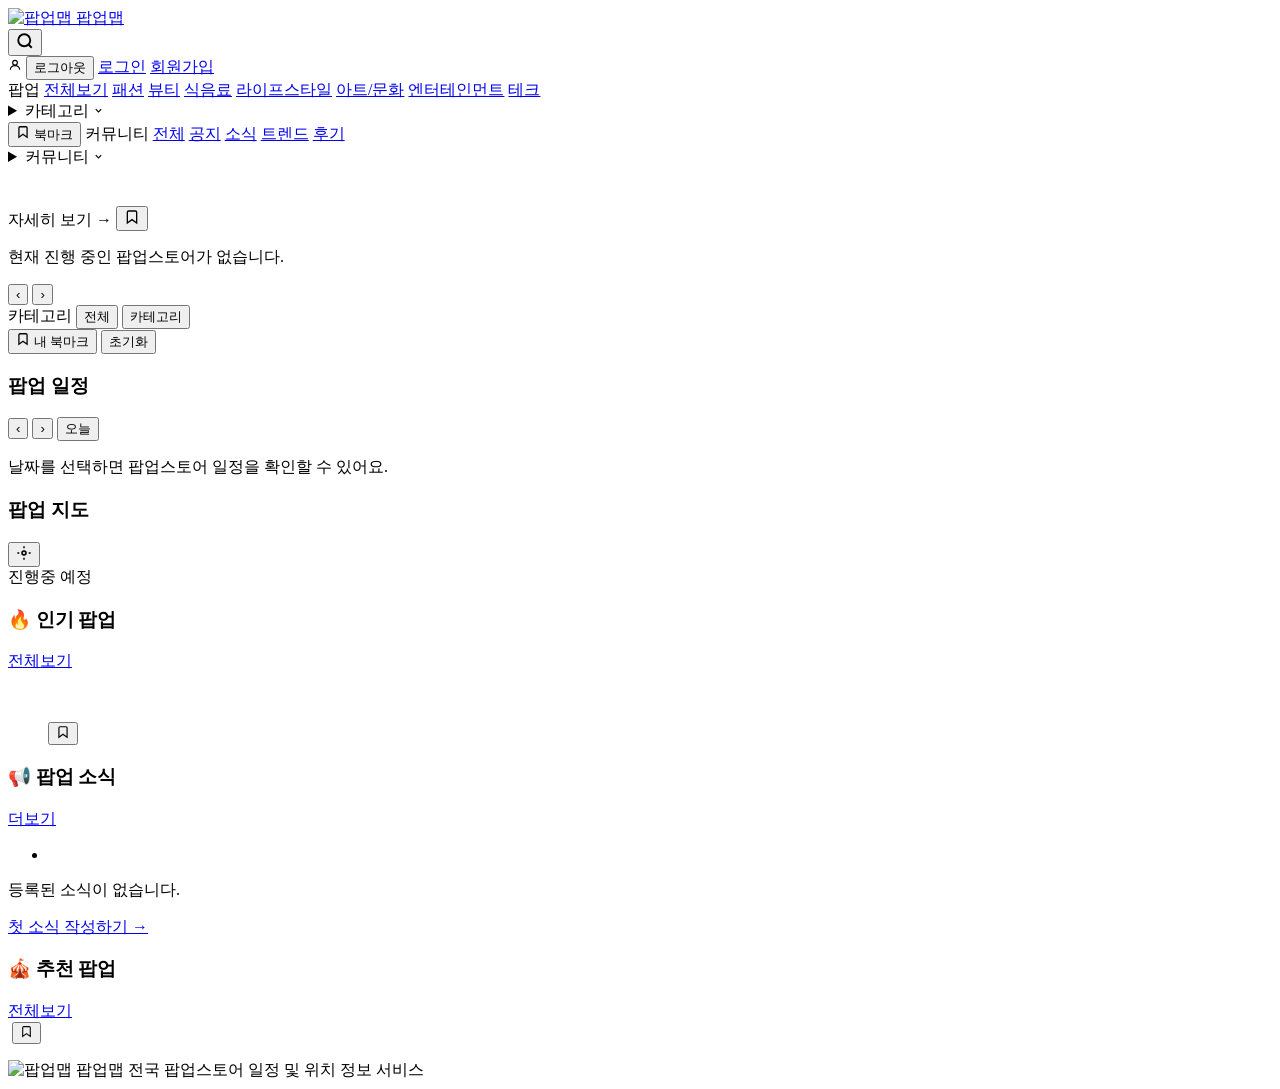
==== src/main/resources/templates/index.html @ 55e055a0 "feat: 1차 메뉴 소식/후기 → 커뮤니티로 통합, 2차 메뉴만 후기 분리 유지 - 1차 메뉴: 소식·후기 레이블 제거, 커뮤니티 레이블 하나로 통합 - 드롭다운 summary " ====
<!DOCTYPE html>
<html lang="ko" xmlns:th="http://www.thymeleaf.org"
      xmlns:sec="http://www.thymeleaf.org/extras/spring-security">
<head>
    <meta charset="UTF-8">
    <link rel="icon" type="image/svg+xml" href="/favicon.svg"/>
    <meta name="viewport" content="width=device-width, initial-scale=1.0">
    <title>팝업맵 - 전국 팝업스토어 일정 & 위치</title>
    <link rel="stylesheet" href="/css/style.css?v=8"/>
</head>
<body>

<!-- ── 헤더 ──────────────────────────────────────────── -->
<header class="header">
<div class="header-inner">

    <!-- 1행: 로고 / 검색 / 인증 -->
    <div class="header-top">
        <a href="/" class="header-brand">
            <img src="/favicon.svg" class="brand-icon" alt="팝업맵"/>
            <span class="brand-text">팝업맵</span>
        </a>
        <div class="header-top-right">
            <button id="searchToggle" class="search-toggle-btn" title="검색">
                <svg xmlns="http://www.w3.org/2000/svg" width="18" height="18" viewBox="0 0 24 24"
                     fill="none" stroke="currentColor" stroke-width="2.5">
                    <circle cx="11" cy="11" r="8"/><path d="m21 21-4.35-4.35"/>
                </svg>
            </button>
            <div class="header-right">
                <div class="header-auth">
                    <span sec:authorize="isAuthenticated()" class="header-user">
                        <svg xmlns="http://www.w3.org/2000/svg" width="14" height="14" viewBox="0 0 24 24"
                             fill="none" stroke="currentColor" stroke-width="2">
                            <circle cx="12" cy="8" r="4"/><path d="M4 20c0-4 3.6-7 8-7s8 3 8 7"/>
                        </svg>
                        <span sec:authentication="name"></span>
                    </span>
                    <form sec:authorize="isAuthenticated()" th:action="@{/logout}" method="post" style="display:inline;">
                        <button type="submit" class="auth-link-btn">로그아웃</button>
                    </form>
                    <a sec:authorize="isAnonymous()" href="/login" class="auth-link-btn">로그인</a>
                    <a sec:authorize="isAnonymous()" href="/signup" class="auth-link-btn signup">회원가입</a>
                </div>
            </div>
        </div>
    </div>

    <!-- 2행: 네비게이션 (항상 표시, 모바일에서 가로 스크롤) -->
    <div class="header-nav-row">
        <nav class="header-nav">
            <span class="nav-group-label">팝업</span>
            <a href="/stores" class="nav-link">전체보기</a>
            <a href="/stores?category=패션" class="nav-link nav-cat-item">패션</a>
            <a href="/stores?category=뷰티" class="nav-link nav-cat-item">뷰티</a>
            <a href="/stores?category=식음료" class="nav-link nav-cat-item">식음료</a>
            <a href="/stores?category=라이프스타일" class="nav-link nav-cat-item">라이프스타일</a>
            <a href="/stores?category=아트/문화" class="nav-link nav-cat-item">아트/문화</a>
            <a href="/stores?category=엔터테인먼트" class="nav-link nav-cat-item">엔터테인먼트</a>
            <a href="/stores?category=테크" class="nav-link nav-cat-item">테크</a>
            <details class="nav-dropdown">
                <summary>
                    카테고리
                    <svg class="drop-arrow" xmlns="http://www.w3.org/2000/svg" width="11" height="11" viewBox="0 0 24 24"
                         fill="none" stroke="currentColor" stroke-width="2.5"><path d="m6 9 6 6 6-6"/></svg>
                </summary>
                <div class="nav-dropdown-menu">
                    <a href="/stores?category=패션" class="nav-dropdown-item">패션</a>
                    <a href="/stores?category=뷰티" class="nav-dropdown-item">뷰티</a>
                    <a href="/stores?category=식음료" class="nav-dropdown-item">식음료</a>
                    <a href="/stores?category=라이프스타일" class="nav-dropdown-item">라이프스타일</a>
                    <a href="/stores?category=아트/문화" class="nav-dropdown-item">아트/문화</a>
                    <a href="/stores?category=엔터테인먼트" class="nav-dropdown-item">엔터테인먼트</a>
                    <a href="/stores?category=테크" class="nav-dropdown-item">테크</a>
                </div>
            </details>
            <button id="headerBmToggle" class="nav-bm-btn" title="내 북마크">
                <svg xmlns="http://www.w3.org/2000/svg" width="14" height="14" viewBox="0 0 24 24"
                     fill="none" stroke="currentColor" stroke-width="2.2">
                    <path d="m19 21-7-5-7 5V5a2 2 0 0 1 2-2h10a2 2 0 0 1 2 2v16z"/>
                </svg>
                북마크
                <span id="headerBmBadge" class="bm-badge" hidden>0</span>
            </button>
            <span class="nav-sep"></span>
            <span class="nav-group-label">커뮤니티</span>
            <a href="/news" class="nav-link nav-news-item">전체</a>
            <a href="/news?tag=공지" class="nav-link nav-news-item">공지</a>
            <a href="/news?tag=소식" class="nav-link nav-news-item">소식</a>
            <a href="/news?tag=트렌드" class="nav-link nav-news-item">트렌드</a>
            <a href="/news?tag=후기" class="nav-link nav-news-item">후기</a>
            <details class="nav-dropdown">
                <summary>
                    커뮤니티
                    <svg class="drop-arrow" xmlns="http://www.w3.org/2000/svg" width="11" height="11" viewBox="0 0 24 24"
                         fill="none" stroke="currentColor" stroke-width="2.5"><path d="m6 9 6 6 6-6"/></svg>
                </summary>
                <div class="nav-dropdown-menu">
                    <a href="/news" class="nav-dropdown-item">전체</a>
                    <a href="/news?tag=공지" class="nav-dropdown-item">공지</a>
                    <a href="/news?tag=소식" class="nav-dropdown-item">소식</a>
                    <a href="/news?tag=트렌드" class="nav-dropdown-item">트렌드</a>
                    <div class="nav-dropdown-divider"></div>
                    <span class="nav-dropdown-label">후기</span>
                    <a href="/news?tag=후기" class="nav-dropdown-item">후기</a>
                </div>
            </details>
        </nav>
    </div>

    <!-- 3행: 검색 (기본 숨김, 돋보기 클릭 시 표시) -->
    <div class="header-search-row" id="searchRow" hidden>
        <form th:action="@{/stores}" method="get" class="header-search-form">
            <select name="category" class="search-cat-select">
                <option value="" th:selected="${selectedCategory == null or selectedCategory == ''}">전체</option>
                <option th:each="cat : ${ {'패션','뷰티','식음료','라이프스타일','아트/문화','엔터테인먼트','테크'} }"
                        th:value="${cat}" th:text="${cat}"
                        th:selected="${cat == selectedCategory}">카테고리</option>
            </select>
            <span class="search-divider"></span>
            <input type="text" name="keyword" class="search-input" placeholder="팝업스토어 검색..."
                   th:value="${keyword}"/>
            <button type="submit" class="search-btn">
                <svg xmlns="http://www.w3.org/2000/svg" width="15" height="15" viewBox="0 0 24 24"
                     fill="none" stroke="currentColor" stroke-width="2.5">
                    <circle cx="11" cy="11" r="8"/><path d="m21 21-4.35-4.35"/>
                </svg>
            </button>
        </form>
        <button id="searchClose" class="search-close-btn" title="닫기">
            <svg xmlns="http://www.w3.org/2000/svg" width="16" height="16" viewBox="0 0 24 24"
                 fill="none" stroke="currentColor" stroke-width="2.5">
                <path d="M18 6 6 18M6 6l12 12"/>
            </svg>
        </button>
    </div>

</div>
</header>

<main class="page-main">

    <!-- ── 롤링 배너 ────────────────────────────────── -->
    <section class="banner-section">
        <div class="banner-track" id="bannerTrack">
            <div th:each="store,i : ${stores}" th:if="${i.index < 6}" class="banner-slide">
                <img th:src="${store.imageUrl}" th:alt="${store.name}" class="banner-img"/>
                <div class="banner-overlay">
                    <div class="banner-meta">
                        <span class="banner-cat" th:text="${store.category}"></span>
                        <span class="banner-status"
                              th:text="${store.startDate.isAfter(T(java.time.LocalDate).now()) ? '오픈예정' : '진행중'}"
                              th:classappend="${store.startDate.isAfter(T(java.time.LocalDate).now()) ? ' upcoming' : ' ongoing'}">
                        </span>
                    </div>
                    <h2 class="banner-name" th:text="${store.name}"></h2>
                    <p class="banner-addr" th:text="${store.address}"></p>
                    <p class="banner-date" th:text="${store.startDate} + ' ~ ' + ${store.endDate}"></p>
                    <div class="banner-actions">
                        <a th:href="@{/store/{id}(id=${store.id})}" class="banner-link">자세히 보기 →</a>
                        <button class="bm-btn banner-bm" th:data-id="${store.id}" title="북마크 추가">
                            <svg xmlns="http://www.w3.org/2000/svg" width="16" height="16" viewBox="0 0 24 24"
                                 fill="none" stroke="currentColor" stroke-width="2">
                                <path d="m19 21-7-5-7 5V5a2 2 0 0 1 2-2h10a2 2 0 0 1 2 2v16z"/>
                            </svg>
                        </button>
                    </div>
                </div>
            </div>
            <div th:if="${stores.isEmpty()}" class="banner-slide banner-empty">
                <p>현재 진행 중인 팝업스토어가 없습니다.</p>
            </div>
        </div>
        <button class="banner-arrow prev" id="bannerPrev" aria-label="이전">&#8249;</button>
        <button class="banner-arrow next" id="bannerNext" aria-label="다음">&#8250;</button>
        <div class="banner-dots" id="bannerDots"></div>
    </section>

    <!-- ── 달력 + 지도 ──────────────────────────────── -->
    <section class="mid-section">

        <!-- 달력·지도 전용 필터 바 -->
        <div class="mid-filter">
            <div class="mid-filter-cats">
                <span class="mid-filter-label">카테고리</span>
                <button class="mid-cat-btn active" data-mid-cat="">전체</button>
                <button th:each="cat : ${ {'패션','뷰티','식음료','라이프스타일','아트/문화','엔터테인먼트','테크'} }"
                        class="mid-cat-btn" th:data-mid-cat="${cat}" th:text="${cat}">카테고리</button>
            </div>
            <div class="mid-filter-right">
                <button id="bmToggle" class="bm-toggle" title="내 북마크">
                    <svg xmlns="http://www.w3.org/2000/svg" width="14" height="14" viewBox="0 0 24 24"
                         fill="none" stroke="currentColor" stroke-width="2.2">
                        <path d="m19 21-7-5-7 5V5a2 2 0 0 1 2-2h10a2 2 0 0 1 2 2v16z"/>
                    </svg>
                    내 북마크
                    <span id="bmBadge" class="bm-badge" hidden>0</span>
                </button>
                <button id="filterClear" class="filter-clear-btn">초기화</button>
            </div>
        </div>

        <!-- 북마크 패널 -->
        <div id="bmPanel" class="bookmark-panel" hidden>
            <div class="bm-panel-header">
                <h3 class="bm-panel-title">내 북마크</h3>
                <p class="bm-panel-desc">북마크한 팝업을 달력과 지도에 표시합니다.</p>
            </div>
            <div id="bmList" class="bm-list">
                <div class="bm-empty">
                    <div class="bm-empty-icon">📍</div>
                    <p>북마크한 팝업이 없습니다.<br/>카드의 북마크 아이콘을 눌러 추가해보세요.</p>
                </div>
            </div>
        </div>

        <div class="mid-inner">

            <div class="calendar-widget">
                <div class="widget-header">
                    <h3 class="widget-title">팝업 일정</h3>
                    <span id="calFilterBadge" class="widget-filter-badge" hidden>필터링됨</span>
                </div>
                <div class="cal-nav">
                    <button class="cal-arrow" id="calPrev">&#8249;</button>
                    <span class="cal-month" id="calMonth"></span>
                    <button class="cal-arrow" id="calNext">&#8250;</button>
                    <button class="cal-today-btn" id="calToday">오늘</button>
                </div>
                <div class="cal-grid" id="calGrid"></div>
                <div class="cal-events" id="calEvents">
                    <p class="cal-events-hint">날짜를 선택하면 팝업스토어 일정을 확인할 수 있어요.</p>
                </div>
            </div>

            <div class="map-widget">
                <div class="widget-header">
                    <h3 class="widget-title">팝업 지도</h3>
                    <div class="widget-header-right">
                        <span id="mapFilterBadge" class="widget-filter-badge" hidden>필터링됨</span>
                        <span class="widget-count" id="mapCount" th:text="${stores.size()} + '개'"></span>
                    </div>
                </div>
                <div class="map-container">
                    <div id="map"></div>
                    <button class="map-locate-btn" id="mapLocate" title="현재 위치로 이동">
                        <svg xmlns="http://www.w3.org/2000/svg" width="16" height="16" viewBox="0 0 24 24"
                             fill="none" stroke="currentColor" stroke-width="2.2">
                            <circle cx="12" cy="12" r="3"/>
                            <path d="M12 2v3M12 19v3M2 12h3M19 12h3"/>
                            <path d="M12 8a4 4 0 1 0 0 8 4 4 0 0 0 0-8z" stroke="none" fill="currentColor" opacity=".15"/>
                        </svg>
                    </button>
                </div>
                <div class="map-legend">
                    <span class="legend-dot ongoing-dot"></span>진행중
                    <span class="legend-dot upcoming-dot"></span>예정
                </div>
            </div>

        </div>
    </section>

    <!-- ── 하단 섹션 ────────────────────────────────────── -->
    <section class="bottom-section">
        <div class="bottom-inner">

            <!-- 인기 팝업 랭킹 -->
            <div class="bottom-panel">
                <div class="panel-header">
                    <h3 class="panel-title">🔥 인기 팝업</h3>
                    <a href="/stores" class="panel-more">전체보기</a>
                </div>
                <ol class="ranking-list">
                    <a th:each="store,i : ${stores}" th:if="${i.index < 5}"
                       th:href="@{/store/{id}(id=${store.id})}" class="ranking-item">
                        <span class="rank-num" th:text="${i.index + 1}"></span>
                        <img th:src="${store.imageUrl}" th:alt="${store.name}" class="rank-thumb"
                             onerror="this.onerror=null;this.src='/img/no-image.svg';"/>
                        <div class="rank-info">
                            <p class="rank-name" th:text="${store.name}"></p>
                            <p class="rank-region" th:text="${store.region} + ' · ' + ${store.category}"></p>
                        </div>
                        <span class="rank-badge"
                              th:text="${store.startDate.isAfter(T(java.time.LocalDate).now()) ? 'D-' + T(java.time.temporal.ChronoUnit).DAYS.between(T(java.time.LocalDate).now(), store.startDate) : '진행중'}"
                              th:classappend="${store.startDate.isAfter(T(java.time.LocalDate).now()) ? ' upcoming' : ' ongoing'}">
                        </span>
                        <button class="bm-btn rank-bm" th:data-id="${store.id}" title="북마크 추가"
                                onclick="event.preventDefault(); event.stopPropagation();">
                            <svg xmlns="http://www.w3.org/2000/svg" width="14" height="14" viewBox="0 0 24 24"
                                 fill="none" stroke="currentColor" stroke-width="2">
                                <path d="m19 21-7-5-7 5V5a2 2 0 0 1 2-2h10a2 2 0 0 1 2 2v16z"/>
                            </svg>
                        </button>
                    </a>
                </ol>
            </div>

            <!-- 소식 -->
            <div class="bottom-panel">
                <div class="panel-header">
                    <h3 class="panel-title">📢 팝업 소식</h3>
                    <a href="/news" class="panel-more">더보기</a>
                </div>
                <ul class="news-list" th:if="${not #lists.isEmpty(recentNews)}">
                    <li th:each="n : ${recentNews}" class="news-item">
                        <span class="news-tag" th:text="${n.tag}"
                              th:classappend="${n.tag == 'NEW'} ? ' new' : ''"></span>
                        <a th:href="@{/news/{id}(id=${n.id})}" th:text="${n.title}" class="news-title"></a>
                        <span class="news-date"
                              th:text="${#temporals.format(n.publishedAt, 'yyyy.MM.dd')}"></span>
                    </li>
                </ul>
                <div th:if="${#lists.isEmpty(recentNews)}" class="news-empty">
                    <p>등록된 소식이 없습니다.</p>
                    <a href="/news/write" class="news-write-link">첫 소식 작성하기 →</a>
                </div>
            </div>

            <!-- 추천 팝업 -->
            <div class="bottom-panel">
                <div class="panel-header">
                    <h3 class="panel-title">🎪 추천 팝업</h3>
                    <a href="/stores" class="panel-more">전체보기</a>
                </div>
                <div class="recommend-grid">
                    <a th:each="store,i : ${stores}" th:if="${i.index >= 5 and i.index < 9}"
                       th:href="@{/store/{id}(id=${store.id})}" class="rec-card">
                        <div class="rec-img-wrap">
                            <img th:src="${store.imageUrl}" th:alt="${store.name}" class="rec-img"
                             onerror="this.onerror=null;this.src='/img/no-image.svg';"/>
                            <span class="rec-cat" th:text="${store.category}"></span>
                            <button class="bm-btn rec-bm" th:data-id="${store.id}" title="북마크 추가"
                                    onclick="event.preventDefault(); PopupFilter.toggleBookmark(this.dataset.id);">
                                <svg xmlns="http://www.w3.org/2000/svg" width="13" height="13" viewBox="0 0 24 24"
                                     fill="none" stroke="currentColor" stroke-width="2">
                                    <path d="m19 21-7-5-7 5V5a2 2 0 0 1 2-2h10a2 2 0 0 1 2 2v16z"/>
                                </svg>
                            </button>
                        </div>
                        <p class="rec-name" th:text="${store.name}"></p>
                        <p class="rec-date" th:text="${store.startDate} + ' ~ ' + ${store.endDate}"></p>
                    </a>
                </div>
            </div>

        </div>
    </section>

</main>

<footer class="footer">
    <div class="footer-inner">
        <span class="footer-logo"><img src="/favicon.svg" class="brand-icon" alt="팝업맵"/> 팝업맵</span>
        <span class="footer-copy">전국 팝업스토어 일정 및 위치 정보 서비스</span>
    </div>
</footer>

<script type="text/javascript" src="https://oapi.map.naver.com/openapi/v3/maps.js?ncpKeyId=t6ao0o80r6"></script>
<script src="/js/MarkerClustering.js"></script>
<script th:inline="javascript">
    window.storesData = /*[[${stores}]]*/ [];
</script>
<script src="/js/nav.js"></script>
<script src="/js/filter.js"></script>
<script src="/js/banner.js"></script>
<script src="/js/calendar.js"></script>
<script src="/js/map.js"></script>
</body>
</html>
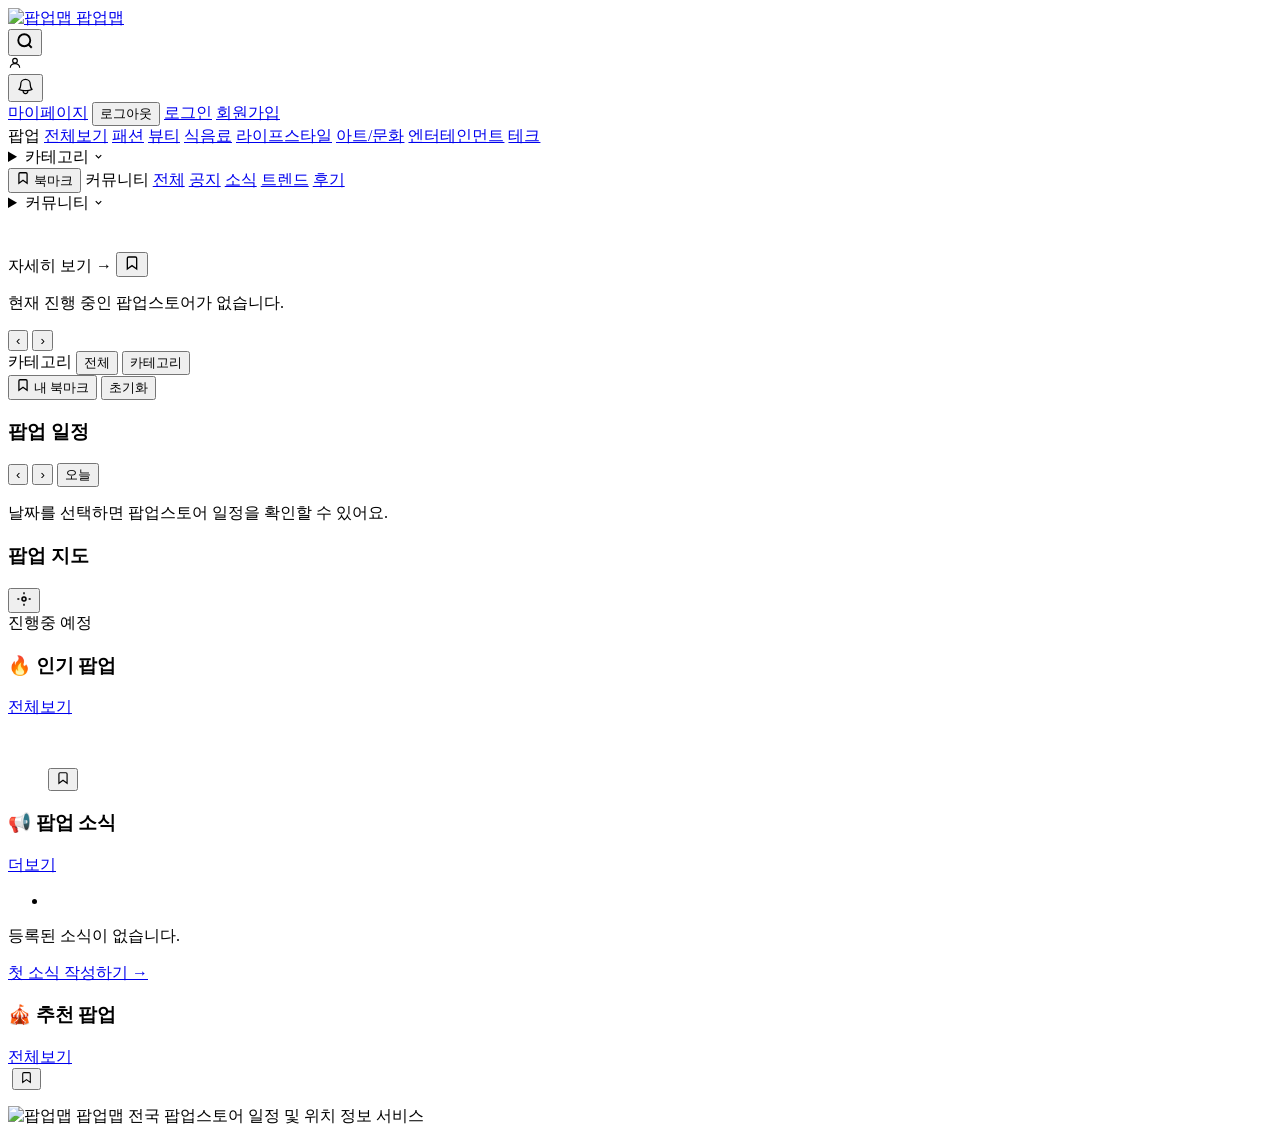
==== commit 177417f6: "feat: 헤더 벨 알림 및 마이페이지 북마크/D-day/후기 기능 개선 - NotificationControllerAdvice: D-3 이내 마감 북마크 벨 아이콘 드롭다운 (전" ====
--- a/src/main/resources/templates/index.html
+++ b/src/main/resources/templates/index.html
@@ -5,8 +5,10 @@
     <meta charset="UTF-8">
     <link rel="icon" type="image/svg+xml" href="/favicon.svg"/>
     <meta name="viewport" content="width=device-width, initial-scale=1.0">
+    <meta name="_csrf" th:content="${_csrf.token}"/>
+    <meta name="_csrf_header" th:content="${_csrf.headerName}"/>
     <title>팝업맵 - 전국 팝업스토어 일정 & 위치</title>
-    <link rel="stylesheet" href="/css/style.css?v=8"/>
+    <link rel="stylesheet" href="/css/style.css?v=11"/>
 </head>
 <body>
 
@@ -36,6 +38,28 @@
                         </svg>
                         <span sec:authentication="name"></span>
                     </span>
+                    <div sec:authorize="isAuthenticated()" class="bell-wrap">
+                        <button class="bell-btn" id="bellBtn" title="알림">
+                            <svg xmlns="http://www.w3.org/2000/svg" width="19" height="19" viewBox="0 0 24 24"
+                                 fill="none" stroke="currentColor" stroke-width="1.6"
+                                 stroke-linecap="round" stroke-linejoin="round">
+                                <path d="M14.857 17.082a23.848 23.848 0 0 0 5.454-1.31A8.967 8.967 0 0 1 18 9.75V9A6 6 0 0 0 6 9v.75a8.967 8.967 0 0 1-2.312 6.022c1.733.64 3.56 1.085 5.455 1.31m5.714 0a24.255 24.255 0 0 1-5.714 0m5.714 0a3 3 0 1 1-5.714 0"/>
+                            </svg>
+                            <span th:if="${bellCount != null and bellCount > 0}" class="bell-badge" th:text="${bellCount}"></span>
+                        </button>
+                        <div class="bell-dropdown" id="bellDropdown" hidden>
+                            <div class="bell-dd-hd">D-3 마감 북마크</div>
+                            <div th:if="${bellCount == null or bellCount == 0}" class="bell-dd-empty">임박한 종료 팝업이 없어요</div>
+                            <a th:each="item : ${bellItems}" th:href="@{/store/{id}(id=${item.id})}" class="bell-dd-item">
+                                <span class="bell-dd-name" th:text="${item.name}"></span>
+                                <span class="bell-dd-dday"
+                                      th:text="${item.dday == 0} ? 'D-DAY' : ('D-' + ${item.dday})"
+                                      th:classappend="${item.dday == 0} ? ' dday-today'"></span>
+                            </a>
+                            <a href="/mypage" class="bell-dd-footer">북마크 관리 →</a>
+                        </div>
+                    </div>
+                    <a sec:authorize="isAuthenticated()" href="/mypage" class="auth-link-btn">마이페이지</a>
                     <form sec:authorize="isAuthenticated()" th:action="@{/logout}" method="post" style="display:inline;">
                         <button type="submit" class="auth-link-btn">로그아웃</button>
                     </form>
@@ -118,8 +142,8 @@
                         th:selected="${cat == selectedCategory}">카테고리</option>
             </select>
             <span class="search-divider"></span>
-            <input type="text" name="keyword" class="search-input" placeholder="팝업스토어 검색..."
-                   th:value="${keyword}"/>
+            <input type="text" name="keyword" class="search-input" placeholder="이름, 주소, 지하철역으로 검색..."
+                   th:value="${keyword}" autocomplete="off"/>
             <button type="submit" class="search-btn">
                 <svg xmlns="http://www.w3.org/2000/svg" width="15" height="15" viewBox="0 0 24 24"
                      fill="none" stroke="currentColor" stroke-width="2.5">
@@ -144,6 +168,7 @@
     <section class="banner-section">
         <div class="banner-track" id="bannerTrack">
             <div th:each="store,i : ${stores}" th:if="${i.index < 6}" class="banner-slide">
+                <div class="banner-bg" th:style="|background-image:url('${store.imageUrl}')|"></div>
                 <img th:src="${store.imageUrl}" th:alt="${store.name}" class="banner-img"/>
                 <div class="banner-overlay">
                     <div class="banner-meta">
@@ -243,6 +268,18 @@
                 </div>
                 <div class="map-container">
                     <div id="map"></div>
+                    <div id="clusterPanel" class="cluster-panel" style="display:none">
+                        <div class="cluster-panel-hd">
+                            <span class="cluster-panel-title">팝업 <span id="clusterCount">0</span>개</span>
+                            <button class="cluster-panel-close" onclick="_hideClusterList()">
+                                <svg xmlns="http://www.w3.org/2000/svg" width="16" height="16" viewBox="0 0 24 24"
+                                     fill="none" stroke="currentColor" stroke-width="2.5">
+                                    <path d="M18 6 6 18M6 6l12 12"/>
+                                </svg>
+                            </button>
+                        </div>
+                        <ul id="clusterList" class="cluster-list"></ul>
+                    </div>
                     <button class="map-locate-btn" id="mapLocate" title="현재 위치로 이동">
                         <svg xmlns="http://www.w3.org/2000/svg" width="16" height="16" viewBox="0 0 24 24"
                              fill="none" stroke="currentColor" stroke-width="2.2">
@@ -360,6 +397,8 @@
 <script src="/js/MarkerClustering.js"></script>
 <script th:inline="javascript">
     window.storesData = /*[[${stores}]]*/ [];
+    window.isLoggedIn = /*[[${isLoggedIn}]]*/ false;
+    window.serverBookmarks = /*[[${serverBookmarks}]]*/ [];
 </script>
 <script src="/js/nav.js"></script>
 <script src="/js/filter.js"></script>
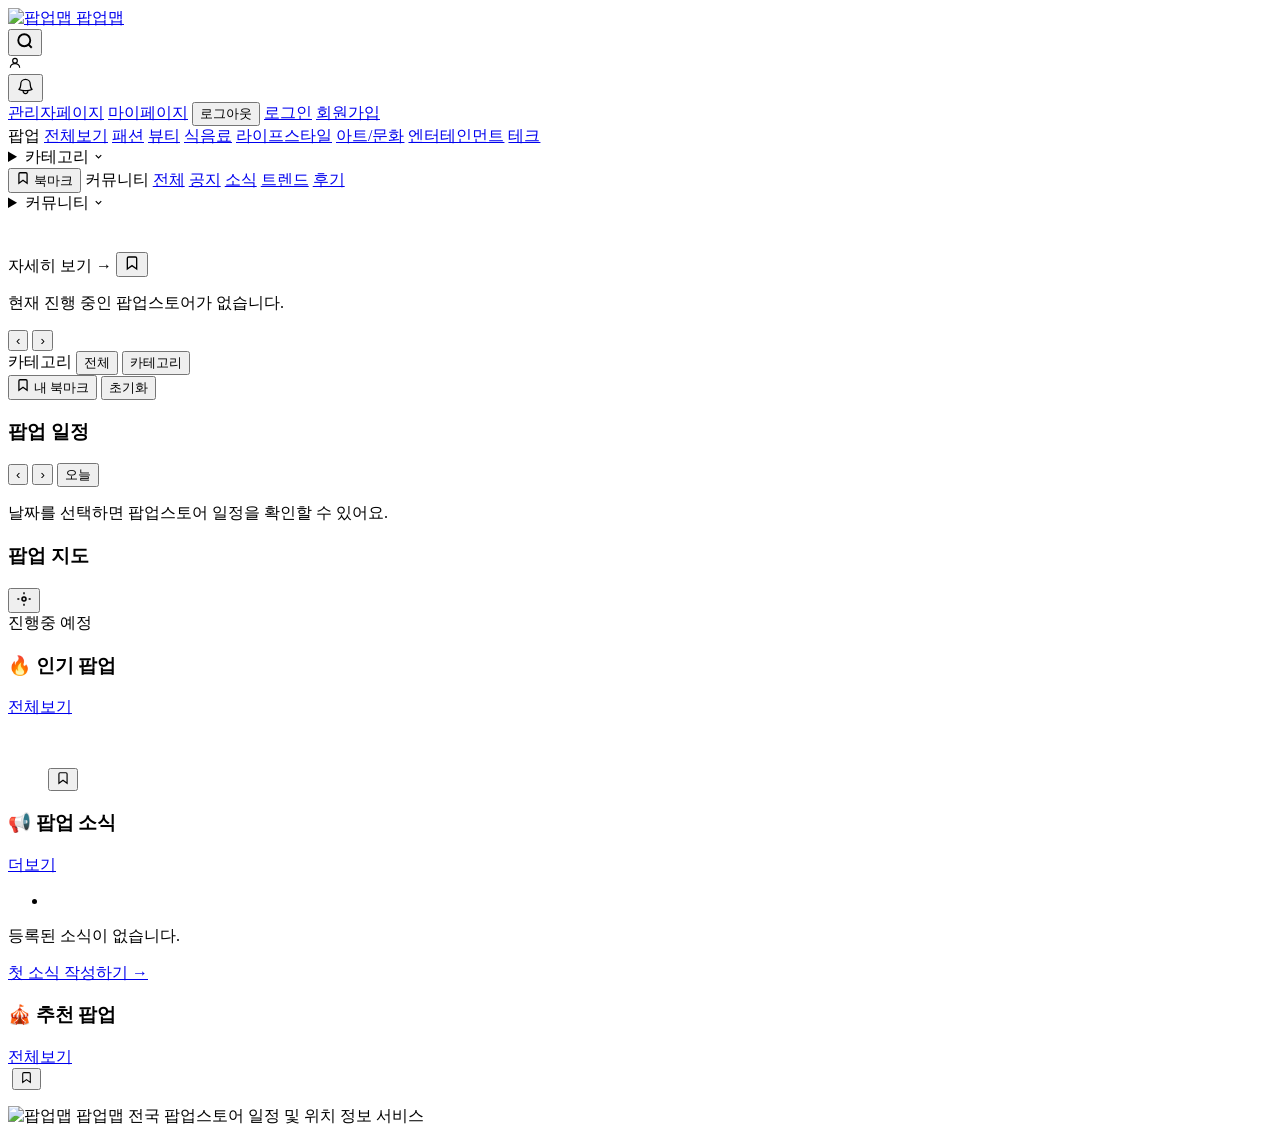
==== commit 2ae7f23d: "feat: 관리자 로그인 시 헤더에 관리자페이지 버튼 표시 - 모든 페이지 헤더에 hasRole(ADMIN) 조건으로 관리자페이지 버튼 추가 - 관리자 버튼 전용 스타일 (다크 배" ====
--- a/src/main/resources/templates/index.html
+++ b/src/main/resources/templates/index.html
@@ -59,6 +59,7 @@
                             <a href="/mypage" class="bell-dd-footer">북마크 관리 →</a>
                         </div>
                     </div>
+                    <a sec:authorize="hasRole('ADMIN')" href="/admin" class="auth-link-btn admin-link-btn">관리자페이지</a>
                     <a sec:authorize="isAuthenticated()" href="/mypage" class="auth-link-btn">마이페이지</a>
                     <form sec:authorize="isAuthenticated()" th:action="@{/logout}" method="post" style="display:inline;">
                         <button type="submit" class="auth-link-btn">로그아웃</button>
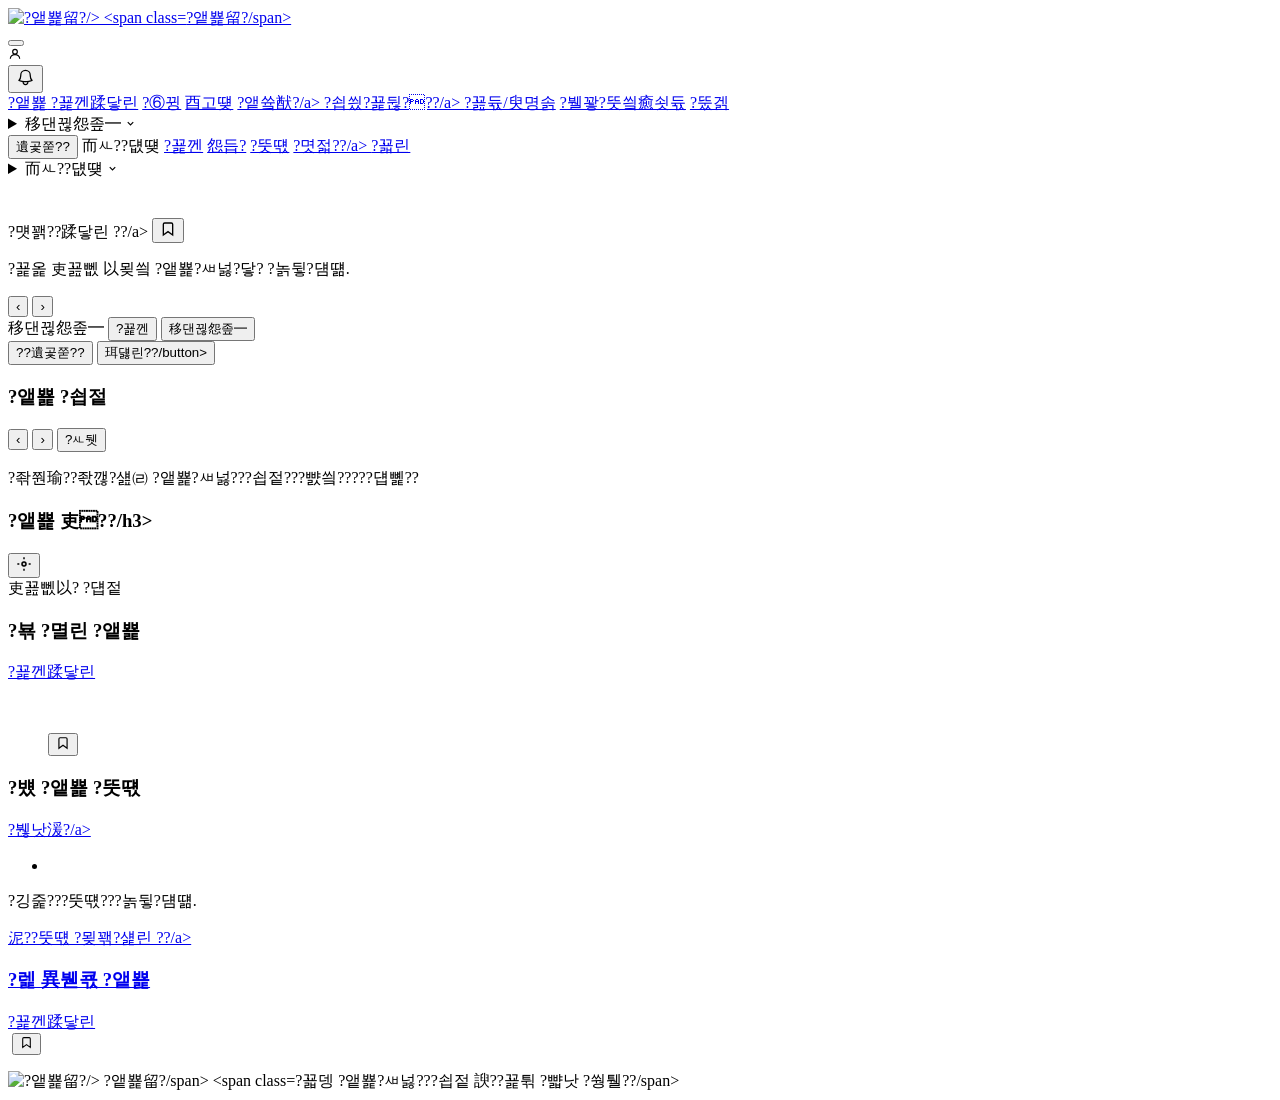
==== commit cdac4669: "feat: 후기 작성 레이어팝업 모달 추가 (news/detail 페이지) 및 CSS v16 캐시 갱신" ====
--- a/src/main/resources/templates/index.html
+++ b/src/main/resources/templates/index.html
@@ -1,4 +1,4 @@
-<!DOCTYPE html>
+﻿<!DOCTYPE html>
 <html lang="ko" xmlns:th="http://www.thymeleaf.org"
       xmlns:sec="http://www.thymeleaf.org/extras/spring-security">
 <head>
@@ -7,23 +7,23 @@
     <meta name="viewport" content="width=device-width, initial-scale=1.0">
     <meta name="_csrf" th:content="${_csrf.token}"/>
     <meta name="_csrf_header" th:content="${_csrf.headerName}"/>
-    <title>팝업맵 - 전국 팝업스토어 일정 & 위치</title>
-    <link rel="stylesheet" href="/css/style.css?v=11"/>
+    <title>?앹뾽留?- ?꾧뎅 ?앹뾽?ㅽ넗???쇱젙 & ?꾩튂</title>
+    <link rel="stylesheet" href="/css/style.css?v=16"/>
 </head>
 <body>
 
-<!-- ── 헤더 ──────────────────────────────────────────── -->
+<!-- ?? ?ㅻ뜑 ???????????????????????????????????????????? -->
 <header class="header">
 <div class="header-inner">
 
-    <!-- 1행: 로고 / 검색 / 인증 -->
+    <!-- 1?? 濡쒓퀬 / 寃??/ ?몄쬆 -->
     <div class="header-top">
         <a href="/" class="header-brand">
-            <img src="/favicon.svg" class="brand-icon" alt="팝업맵"/>
-            <span class="brand-text">팝업맵</span>
+            <img src="/favicon.svg" class="brand-icon" alt="?앹뾽留?/>
+            <span class="brand-text">?앹뾽留?/span>
         </a>
         <div class="header-top-right">
-            <button id="searchToggle" class="search-toggle-btn" title="검색">
+            <button id="searchToggle" class="search-toggle-btn" title="寃??>
                 <svg xmlns="http://www.w3.org/2000/svg" width="18" height="18" viewBox="0 0 24 24"
                      fill="none" stroke="currentColor" stroke-width="2.5">
                     <circle cx="11" cy="11" r="8"/><path d="m21 21-4.35-4.35"/>
@@ -39,7 +39,7 @@
                         <span sec:authentication="name"></span>
                     </span>
                     <div sec:authorize="isAuthenticated()" class="bell-wrap">
-                        <button class="bell-btn" id="bellBtn" title="알림">
+                        <button class="bell-btn" id="bellBtn" title="?뚮┝">
                             <svg xmlns="http://www.w3.org/2000/svg" width="19" height="19" viewBox="0 0 24 24"
                                  fill="none" stroke="currentColor" stroke-width="1.6"
                                  stroke-linecap="round" stroke-linejoin="round">
@@ -48,102 +48,101 @@
                             <span th:if="${bellCount != null and bellCount > 0}" class="bell-badge" th:text="${bellCount}"></span>
                         </button>
                         <div class="bell-dropdown" id="bellDropdown" hidden>
-                            <div class="bell-dd-hd">D-3 마감 북마크</div>
-                            <div th:if="${bellCount == null or bellCount == 0}" class="bell-dd-empty">임박한 종료 팝업이 없어요</div>
+                            <div class="bell-dd-hd">D-3 留덇컧 遺곷쭏??/div>
+                            <div th:if="${bellCount == null or bellCount == 0}" class="bell-dd-empty">?꾨컯??醫낅즺 ?앹뾽???놁뼱??/div>
                             <a th:each="item : ${bellItems}" th:href="@{/store/{id}(id=${item.id})}" class="bell-dd-item">
                                 <span class="bell-dd-name" th:text="${item.name}"></span>
                                 <span class="bell-dd-dday"
                                       th:text="${item.dday == 0} ? 'D-DAY' : ('D-' + ${item.dday})"
                                       th:classappend="${item.dday == 0} ? ' dday-today'"></span>
                             </a>
-                            <a href="/mypage" class="bell-dd-footer">북마크 관리 →</a>
+                            <a href="/mypage" class="bell-dd-footer">遺곷쭏??愿由???/a>
                         </div>
                     </div>
-                    <a sec:authorize="hasRole('ADMIN')" href="/admin" class="auth-link-btn admin-link-btn">관리자페이지</a>
-                    <a sec:authorize="isAuthenticated()" href="/mypage" class="auth-link-btn">마이페이지</a>
+                    <a sec:authorize="hasRole('ADMIN')" href="/admin" class="auth-link-btn admin-link-btn">愿由ъ옄?섏씠吏</a>
+                    <a sec:authorize="isAuthenticated()" href="/mypage" class="auth-link-btn">留덉씠?섏씠吏</a>
                     <form sec:authorize="isAuthenticated()" th:action="@{/logout}" method="post" style="display:inline;">
-                        <button type="submit" class="auth-link-btn">로그아웃</button>
+                        <button type="submit" class="auth-link-btn">濡쒓렇?꾩썐</button>
                     </form>
-                    <a sec:authorize="isAnonymous()" href="/login" class="auth-link-btn">로그인</a>
-                    <a sec:authorize="isAnonymous()" href="/signup" class="auth-link-btn signup">회원가입</a>
+                    <a sec:authorize="isAnonymous()" href="/login" class="auth-link-btn">濡쒓렇??/a>
+                    <a sec:authorize="isAnonymous()" href="/signup" class="auth-link-btn signup">?뚯썝媛??/a>
                 </div>
             </div>
         </div>
     </div>
 
-    <!-- 2행: 네비게이션 (항상 표시, 모바일에서 가로 스크롤) -->
+    <!-- 2?? ?ㅻ퉬寃뚯씠??(??긽 ?쒖떆, 紐⑤컮?쇱뿉??媛濡??ㅽ겕濡? -->
     <div class="header-nav-row">
         <nav class="header-nav">
-            <span class="nav-group-label">팝업</span>
-            <a href="/stores" class="nav-link">전체보기</a>
-            <a href="/stores?category=패션" class="nav-link nav-cat-item">패션</a>
-            <a href="/stores?category=뷰티" class="nav-link nav-cat-item">뷰티</a>
-            <a href="/stores?category=식음료" class="nav-link nav-cat-item">식음료</a>
-            <a href="/stores?category=라이프스타일" class="nav-link nav-cat-item">라이프스타일</a>
-            <a href="/stores?category=아트/문화" class="nav-link nav-cat-item">아트/문화</a>
-            <a href="/stores?category=엔터테인먼트" class="nav-link nav-cat-item">엔터테인먼트</a>
-            <a href="/stores?category=테크" class="nav-link nav-cat-item">테크</a>
+            <span class="nav-group-label">?앹뾽</span>
+            <a href="/stores" class="nav-link">?꾩껜蹂닿린</a>
+            <a href="/stores?category=?⑥뀡" class="nav-link nav-cat-item">?⑥뀡</a>
+            <a href="/stores?category=酉고떚" class="nav-link nav-cat-item">酉고떚</a>
+            <a href="/stores?category=?앹쓬猷? class="nav-link nav-cat-item">?앹쓬猷?/a>
+            <a href="/stores?category=?쇱씠?꾩뒪??? class="nav-link nav-cat-item">?쇱씠?꾩뒪???/a>
+            <a href="/stores?category=?꾪듃/臾명솕" class="nav-link nav-cat-item">?꾪듃/臾명솕</a>
+            <a href="/stores?category=?뷀꽣?뚯씤癒쇳듃" class="nav-link nav-cat-item">?뷀꽣?뚯씤癒쇳듃</a>
+            <a href="/stores?category=?뚰겕" class="nav-link nav-cat-item">?뚰겕</a>
             <details class="nav-dropdown">
                 <summary>
-                    카테고리
+                    移댄뀒怨좊━
                     <svg class="drop-arrow" xmlns="http://www.w3.org/2000/svg" width="11" height="11" viewBox="0 0 24 24"
                          fill="none" stroke="currentColor" stroke-width="2.5"><path d="m6 9 6 6 6-6"/></svg>
                 </summary>
                 <div class="nav-dropdown-menu">
-                    <a href="/stores?category=패션" class="nav-dropdown-item">패션</a>
-                    <a href="/stores?category=뷰티" class="nav-dropdown-item">뷰티</a>
-                    <a href="/stores?category=식음료" class="nav-dropdown-item">식음료</a>
-                    <a href="/stores?category=라이프스타일" class="nav-dropdown-item">라이프스타일</a>
-                    <a href="/stores?category=아트/문화" class="nav-dropdown-item">아트/문화</a>
-                    <a href="/stores?category=엔터테인먼트" class="nav-dropdown-item">엔터테인먼트</a>
-                    <a href="/stores?category=테크" class="nav-dropdown-item">테크</a>
+                    <a href="/stores?category=?⑥뀡" class="nav-dropdown-item">?⑥뀡</a>
+                    <a href="/stores?category=酉고떚" class="nav-dropdown-item">酉고떚</a>
+                    <a href="/stores?category=?앹쓬猷? class="nav-dropdown-item">?앹쓬猷?/a>
+                    <a href="/stores?category=?쇱씠?꾩뒪??? class="nav-dropdown-item">?쇱씠?꾩뒪???/a>
+                    <a href="/stores?category=?꾪듃/臾명솕" class="nav-dropdown-item">?꾪듃/臾명솕</a>
+                    <a href="/stores?category=?뷀꽣?뚯씤癒쇳듃" class="nav-dropdown-item">?뷀꽣?뚯씤癒쇳듃</a>
+                    <a href="/stores?category=?뚰겕" class="nav-dropdown-item">?뚰겕</a>
                 </div>
             </details>
-            <button id="headerBmToggle" class="nav-bm-btn" title="내 북마크">
+            <button id="headerBmToggle" class="nav-bm-btn" title="??遺곷쭏??>
                 <svg xmlns="http://www.w3.org/2000/svg" width="14" height="14" viewBox="0 0 24 24"
                      fill="none" stroke="currentColor" stroke-width="2.2">
                     <path d="m19 21-7-5-7 5V5a2 2 0 0 1 2-2h10a2 2 0 0 1 2 2v16z"/>
                 </svg>
-                북마크
-                <span id="headerBmBadge" class="bm-badge" hidden>0</span>
+                遺곷쭏??                <span id="headerBmBadge" class="bm-badge" hidden>0</span>
             </button>
             <span class="nav-sep"></span>
-            <span class="nav-group-label">커뮤니티</span>
-            <a href="/news" class="nav-link nav-news-item">전체</a>
-            <a href="/news?tag=공지" class="nav-link nav-news-item">공지</a>
-            <a href="/news?tag=소식" class="nav-link nav-news-item">소식</a>
-            <a href="/news?tag=트렌드" class="nav-link nav-news-item">트렌드</a>
-            <a href="/news?tag=후기" class="nav-link nav-news-item">후기</a>
+            <span class="nav-group-label">而ㅻ??덊떚</span>
+            <a href="/news" class="nav-link nav-news-item">?꾩껜</a>
+            <a href="/news?tag=怨듭?" class="nav-link nav-news-item">怨듭?</a>
+            <a href="/news?tag=?뚯떇" class="nav-link nav-news-item">?뚯떇</a>
+            <a href="/news?tag=?몃젋?? class="nav-link nav-news-item">?몃젋??/a>
+            <a href="/news?tag=?꾧린" class="nav-link nav-news-item">?꾧린</a>
             <details class="nav-dropdown">
                 <summary>
-                    커뮤니티
+                    而ㅻ??덊떚
                     <svg class="drop-arrow" xmlns="http://www.w3.org/2000/svg" width="11" height="11" viewBox="0 0 24 24"
                          fill="none" stroke="currentColor" stroke-width="2.5"><path d="m6 9 6 6 6-6"/></svg>
                 </summary>
                 <div class="nav-dropdown-menu">
-                    <a href="/news" class="nav-dropdown-item">전체</a>
-                    <a href="/news?tag=공지" class="nav-dropdown-item">공지</a>
-                    <a href="/news?tag=소식" class="nav-dropdown-item">소식</a>
-                    <a href="/news?tag=트렌드" class="nav-dropdown-item">트렌드</a>
+                    <a href="/news" class="nav-dropdown-item">?꾩껜</a>
+                    <a href="/news?tag=怨듭?" class="nav-dropdown-item">怨듭?</a>
+                    <a href="/news?tag=?뚯떇" class="nav-dropdown-item">?뚯떇</a>
+                    <a href="/news?tag=?몃젋?? class="nav-dropdown-item">?몃젋??/a>
                     <div class="nav-dropdown-divider"></div>
-                    <span class="nav-dropdown-label">후기</span>
-                    <a href="/news?tag=후기" class="nav-dropdown-item">후기</a>
+                    <span class="nav-dropdown-label">?꾧린</span>
+                    <a href="/news?tag=?꾧린" class="nav-dropdown-item">?꾧린</a>
                 </div>
             </details>
         </nav>
     </div>
 
-    <!-- 3행: 검색 (기본 숨김, 돋보기 클릭 시 표시) -->
+    <!-- 3?? 寃??(湲곕낯 ?④?, ?뗫낫湲??대┃ ???쒖떆) -->
     <div class="header-search-row" id="searchRow" hidden>
         <form th:action="@{/stores}" method="get" class="header-search-form">
             <select name="category" class="search-cat-select">
-                <option value="" th:selected="${selectedCategory == null or selectedCategory == ''}">전체</option>
-                <option th:each="cat : ${ {'패션','뷰티','식음료','라이프스타일','아트/문화','엔터테인먼트','테크'} }"
+                <option value="" th:selected="${selectedCategory == null or selectedCategory == ''}">?꾩껜</option>
+                <option th:each="cat : ${ {'?⑥뀡','酉고떚','?앹쓬猷?,'?쇱씠?꾩뒪???,'?꾪듃/臾명솕','?뷀꽣?뚯씤癒쇳듃','?뚰겕'} }"
                         th:value="${cat}" th:text="${cat}"
-                        th:selected="${cat == selectedCategory}">카테고리</option>
+                        th:selected="${cat == selectedCategory}">移댄뀒怨좊━</option>
             </select>
             <span class="search-divider"></span>
-            <input type="text" name="keyword" class="search-input" placeholder="이름, 주소, 지하철역으로 검색..."
+            <input type="text" name="keyword" class="search-input" placeholder="?대쫫, 二쇱냼, 吏?섏쿋??쑝濡?寃??.."
                    th:value="${keyword}" autocomplete="off"/>
             <button type="submit" class="search-btn">
                 <svg xmlns="http://www.w3.org/2000/svg" width="15" height="15" viewBox="0 0 24 24"
@@ -152,7 +151,7 @@
                 </svg>
             </button>
         </form>
-        <button id="searchClose" class="search-close-btn" title="닫기">
+        <button id="searchClose" class="search-close-btn" title="?リ린">
             <svg xmlns="http://www.w3.org/2000/svg" width="16" height="16" viewBox="0 0 24 24"
                  fill="none" stroke="currentColor" stroke-width="2.5">
                 <path d="M18 6 6 18M6 6l12 12"/>
@@ -165,7 +164,7 @@
 
 <main class="page-main">
 
-    <!-- ── 롤링 배너 ────────────────────────────────── -->
+    <!-- ?? 濡ㅻ쭅 諛곕꼫 ?????????????????????????????????? -->
     <section class="banner-section">
         <div class="banner-track" id="bannerTrack">
             <div th:each="store,i : ${stores}" th:if="${i.index < 6}" class="banner-slide">
@@ -175,16 +174,16 @@
                     <div class="banner-meta">
                         <span class="banner-cat" th:text="${store.category}"></span>
                         <span class="banner-status"
-                              th:text="${store.startDate.isAfter(T(java.time.LocalDate).now()) ? '오픈예정' : '진행중'}"
-                              th:classappend="${store.startDate.isAfter(T(java.time.LocalDate).now()) ? ' upcoming' : ' ongoing'}">
+                              th:text="${store.startDate != null and store.startDate.isAfter(T(java.time.LocalDate).now()) ? '?ㅽ뵂?덉젙' : '吏꾪뻾以?}"
+                              th:classappend="${store.startDate != null and store.startDate.isAfter(T(java.time.LocalDate).now()) ? ' upcoming' : ' ongoing'}">
                         </span>
                     </div>
                     <h2 class="banner-name" th:text="${store.name}"></h2>
                     <p class="banner-addr" th:text="${store.address}"></p>
                     <p class="banner-date" th:text="${store.startDate} + ' ~ ' + ${store.endDate}"></p>
                     <div class="banner-actions">
-                        <a th:href="@{/store/{id}(id=${store.id})}" class="banner-link">자세히 보기 →</a>
-                        <button class="bm-btn banner-bm" th:data-id="${store.id}" title="북마크 추가">
+                        <a th:href="@{/store/{id}(id=${store.id})}" class="banner-link">?먯꽭??蹂닿린 ??/a>
+                        <button class="bm-btn banner-bm" th:data-id="${store.id}" title="遺곷쭏??異붽?">
                             <svg xmlns="http://www.w3.org/2000/svg" width="16" height="16" viewBox="0 0 24 24"
                                  fill="none" stroke="currentColor" stroke-width="2">
                                 <path d="m19 21-7-5-7 5V5a2 2 0 0 1 2-2h10a2 2 0 0 1 2 2v16z"/>
@@ -194,48 +193,47 @@
                 </div>
             </div>
             <div th:if="${stores.isEmpty()}" class="banner-slide banner-empty">
-                <p>현재 진행 중인 팝업스토어가 없습니다.</p>
-            </div>
-        </div>
-        <button class="banner-arrow prev" id="bannerPrev" aria-label="이전">&#8249;</button>
-        <button class="banner-arrow next" id="bannerNext" aria-label="다음">&#8250;</button>
+                <p>?꾩옱 吏꾪뻾 以묒씤 ?앹뾽?ㅽ넗?닿? ?놁뒿?덈떎.</p>
+            </div>
+        </div>
+        <button class="banner-arrow prev" id="bannerPrev" aria-label="?댁쟾">&#8249;</button>
+        <button class="banner-arrow next" id="bannerNext" aria-label="?ㅼ쓬">&#8250;</button>
         <div class="banner-dots" id="bannerDots"></div>
     </section>
 
-    <!-- ── 달력 + 지도 ──────────────────────────────── -->
+    <!-- ?? ?щ젰 + 吏?????????????????????????????????? -->
     <section class="mid-section">
 
-        <!-- 달력·지도 전용 필터 바 -->
+        <!-- ?щ젰쨌吏???꾩슜 ?꾪꽣 諛?-->
         <div class="mid-filter">
             <div class="mid-filter-cats">
-                <span class="mid-filter-label">카테고리</span>
-                <button class="mid-cat-btn active" data-mid-cat="">전체</button>
-                <button th:each="cat : ${ {'패션','뷰티','식음료','라이프스타일','아트/문화','엔터테인먼트','테크'} }"
-                        class="mid-cat-btn" th:data-mid-cat="${cat}" th:text="${cat}">카테고리</button>
+                <span class="mid-filter-label">移댄뀒怨좊━</span>
+                <button class="mid-cat-btn active" data-mid-cat="">?꾩껜</button>
+                <button th:each="cat : ${ {'?⑥뀡','酉고떚','?앹쓬猷?,'?쇱씠?꾩뒪???,'?꾪듃/臾명솕','?뷀꽣?뚯씤癒쇳듃','?뚰겕'} }"
+                        class="mid-cat-btn" th:data-mid-cat="${cat}" th:text="${cat}">移댄뀒怨좊━</button>
             </div>
             <div class="mid-filter-right">
-                <button id="bmToggle" class="bm-toggle" title="내 북마크">
+                <button id="bmToggle" class="bm-toggle" title="??遺곷쭏??>
                     <svg xmlns="http://www.w3.org/2000/svg" width="14" height="14" viewBox="0 0 24 24"
                          fill="none" stroke="currentColor" stroke-width="2.2">
                         <path d="m19 21-7-5-7 5V5a2 2 0 0 1 2-2h10a2 2 0 0 1 2 2v16z"/>
                     </svg>
-                    내 북마크
-                    <span id="bmBadge" class="bm-badge" hidden>0</span>
+                    ??遺곷쭏??                    <span id="bmBadge" class="bm-badge" hidden>0</span>
                 </button>
-                <button id="filterClear" class="filter-clear-btn">초기화</button>
-            </div>
-        </div>
-
-        <!-- 북마크 패널 -->
+                <button id="filterClear" class="filter-clear-btn">珥덇린??/button>
+            </div>
+        </div>
+
+        <!-- 遺곷쭏???⑤꼸 -->
         <div id="bmPanel" class="bookmark-panel" hidden>
             <div class="bm-panel-header">
-                <h3 class="bm-panel-title">내 북마크</h3>
-                <p class="bm-panel-desc">북마크한 팝업을 달력과 지도에 표시합니다.</p>
+                <h3 class="bm-panel-title">??遺곷쭏??/h3>
+                <p class="bm-panel-desc">遺곷쭏?ы븳 ?앹뾽???щ젰怨?吏?꾩뿉 ?쒖떆?⑸땲??</p>
             </div>
             <div id="bmList" class="bm-list">
                 <div class="bm-empty">
-                    <div class="bm-empty-icon">📍</div>
-                    <p>북마크한 팝업이 없습니다.<br/>카드의 북마크 아이콘을 눌러 추가해보세요.</p>
+                    <div class="bm-empty-icon">?뱧</div>
+                    <p>遺곷쭏?ы븳 ?앹뾽???놁뒿?덈떎.<br/>移대뱶??遺곷쭏???꾩씠肄섏쓣 ?뚮윭 異붽??대낫?몄슂.</p>
                 </div>
             </div>
         </div>
@@ -244,34 +242,34 @@
 
             <div class="calendar-widget">
                 <div class="widget-header">
-                    <h3 class="widget-title">팝업 일정</h3>
-                    <span id="calFilterBadge" class="widget-filter-badge" hidden>필터링됨</span>
+                    <h3 class="widget-title">?앹뾽 ?쇱젙</h3>
+                    <span id="calFilterBadge" class="widget-filter-badge" hidden>?꾪꽣留곷맖</span>
                 </div>
                 <div class="cal-nav">
                     <button class="cal-arrow" id="calPrev">&#8249;</button>
                     <span class="cal-month" id="calMonth"></span>
                     <button class="cal-arrow" id="calNext">&#8250;</button>
-                    <button class="cal-today-btn" id="calToday">오늘</button>
+                    <button class="cal-today-btn" id="calToday">?ㅻ뒛</button>
                 </div>
                 <div class="cal-grid" id="calGrid"></div>
                 <div class="cal-events" id="calEvents">
-                    <p class="cal-events-hint">날짜를 선택하면 팝업스토어 일정을 확인할 수 있어요.</p>
+                    <p class="cal-events-hint">?좎쭨瑜??좏깮?섎㈃ ?앹뾽?ㅽ넗???쇱젙???뺤씤?????덉뼱??</p>
                 </div>
             </div>
 
             <div class="map-widget">
                 <div class="widget-header">
-                    <h3 class="widget-title">팝업 지도</h3>
+                    <h3 class="widget-title">?앹뾽 吏??/h3>
                     <div class="widget-header-right">
-                        <span id="mapFilterBadge" class="widget-filter-badge" hidden>필터링됨</span>
-                        <span class="widget-count" id="mapCount" th:text="${stores.size()} + '개'"></span>
+                        <span id="mapFilterBadge" class="widget-filter-badge" hidden>?꾪꽣留곷맖</span>
+                        <span class="widget-count" id="mapCount" th:text="${stores.size()} + '媛?"></span>
                     </div>
                 </div>
                 <div class="map-container">
                     <div id="map"></div>
                     <div id="clusterPanel" class="cluster-panel" style="display:none">
                         <div class="cluster-panel-hd">
-                            <span class="cluster-panel-title">팝업 <span id="clusterCount">0</span>개</span>
+                            <span class="cluster-panel-title">?앹뾽 <span id="clusterCount">0</span>媛?/span>
                             <button class="cluster-panel-close" onclick="_hideClusterList()">
                                 <svg xmlns="http://www.w3.org/2000/svg" width="16" height="16" viewBox="0 0 24 24"
                                      fill="none" stroke="currentColor" stroke-width="2.5">
@@ -281,7 +279,7 @@
                         </div>
                         <ul id="clusterList" class="cluster-list"></ul>
                     </div>
-                    <button class="map-locate-btn" id="mapLocate" title="현재 위치로 이동">
+                    <button class="map-locate-btn" id="mapLocate" title="?꾩옱 ?꾩튂濡??대룞">
                         <svg xmlns="http://www.w3.org/2000/svg" width="16" height="16" viewBox="0 0 24 24"
                              fill="none" stroke="currentColor" stroke-width="2.2">
                             <circle cx="12" cy="12" r="3"/>
@@ -291,23 +289,22 @@
                     </button>
                 </div>
                 <div class="map-legend">
-                    <span class="legend-dot ongoing-dot"></span>진행중
-                    <span class="legend-dot upcoming-dot"></span>예정
+                    <span class="legend-dot ongoing-dot"></span>吏꾪뻾以?                    <span class="legend-dot upcoming-dot"></span>?덉젙
                 </div>
             </div>
 
         </div>
     </section>
 
-    <!-- ── 하단 섹션 ────────────────────────────────────── -->
+    <!-- ?? ?섎떒 ?뱀뀡 ?????????????????????????????????????? -->
     <section class="bottom-section">
         <div class="bottom-inner">
 
-            <!-- 인기 팝업 랭킹 -->
+            <!-- ?멸린 ?앹뾽 ??궧 -->
             <div class="bottom-panel">
                 <div class="panel-header">
-                    <h3 class="panel-title">🔥 인기 팝업</h3>
-                    <a href="/stores" class="panel-more">전체보기</a>
+                    <h3 class="panel-title">?뵦 ?멸린 ?앹뾽</h3>
+                    <a href="/stores" class="panel-more">?꾩껜蹂닿린</a>
                 </div>
                 <ol class="ranking-list">
                     <a th:each="store,i : ${stores}" th:if="${i.index < 5}"
@@ -317,13 +314,13 @@
                              onerror="this.onerror=null;this.src='/img/no-image.svg';"/>
                         <div class="rank-info">
                             <p class="rank-name" th:text="${store.name}"></p>
-                            <p class="rank-region" th:text="${store.region} + ' · ' + ${store.category}"></p>
+                            <p class="rank-region" th:text="${store.region} + ' 쨌 ' + ${store.category}"></p>
                         </div>
                         <span class="rank-badge"
-                              th:text="${store.startDate.isAfter(T(java.time.LocalDate).now()) ? 'D-' + T(java.time.temporal.ChronoUnit).DAYS.between(T(java.time.LocalDate).now(), store.startDate) : '진행중'}"
-                              th:classappend="${store.startDate.isAfter(T(java.time.LocalDate).now()) ? ' upcoming' : ' ongoing'}">
+                              th:text="${store.startDate != null and store.startDate.isAfter(T(java.time.LocalDate).now()) ? 'D-' + T(java.time.temporal.ChronoUnit).DAYS.between(T(java.time.LocalDate).now(), store.startDate) : '吏꾪뻾以?}"
+                              th:classappend="${store.startDate != null and store.startDate.isAfter(T(java.time.LocalDate).now()) ? ' upcoming' : ' ongoing'}">
                         </span>
-                        <button class="bm-btn rank-bm" th:data-id="${store.id}" title="북마크 추가"
+                        <button class="bm-btn rank-bm" th:data-id="${store.id}" title="遺곷쭏??異붽?"
                                 onclick="event.preventDefault(); event.stopPropagation();">
                             <svg xmlns="http://www.w3.org/2000/svg" width="14" height="14" viewBox="0 0 24 24"
                                  fill="none" stroke="currentColor" stroke-width="2">
@@ -334,11 +331,11 @@
                 </ol>
             </div>
 
-            <!-- 소식 -->
+            <!-- ?뚯떇 -->
             <div class="bottom-panel">
                 <div class="panel-header">
-                    <h3 class="panel-title">📢 팝업 소식</h3>
-                    <a href="/news" class="panel-more">더보기</a>
+                    <h3 class="panel-title">?뱼 ?앹뾽 ?뚯떇</h3>
+                    <a href="/news" class="panel-more">?붾낫湲?/a>
                 </div>
                 <ul class="news-list" th:if="${not #lists.isEmpty(recentNews)}">
                     <li th:each="n : ${recentNews}" class="news-item">
@@ -350,16 +347,16 @@
                     </li>
                 </ul>
                 <div th:if="${#lists.isEmpty(recentNews)}" class="news-empty">
-                    <p>등록된 소식이 없습니다.</p>
-                    <a href="/news/write" class="news-write-link">첫 소식 작성하기 →</a>
-                </div>
-            </div>
-
-            <!-- 추천 팝업 -->
+                    <p>?깅줉???뚯떇???놁뒿?덈떎.</p>
+                    <a href="/news/write" class="news-write-link">泥??뚯떇 ?묒꽦?섍린 ??/a>
+                </div>
+            </div>
+
+            <!-- 異붿쿇 ?앹뾽 -->
             <div class="bottom-panel">
                 <div class="panel-header">
-                    <h3 class="panel-title">🎪 추천 팝업</h3>
-                    <a href="/stores" class="panel-more">전체보기</a>
+                    <h3 class="panel-title">?렕 異붿쿇 ?앹뾽</h3>
+                    <a href="/stores" class="panel-more">?꾩껜蹂닿린</a>
                 </div>
                 <div class="recommend-grid">
                     <a th:each="store,i : ${stores}" th:if="${i.index >= 5 and i.index < 9}"
@@ -367,8 +364,10 @@
                         <div class="rec-img-wrap">
                             <img th:src="${store.imageUrl}" th:alt="${store.name}" class="rec-img"
                              onerror="this.onerror=null;this.src='/img/no-image.svg';"/>
-                            <span class="rec-cat" th:text="${store.category}"></span>
-                            <button class="bm-btn rec-bm" th:data-id="${store.id}" title="북마크 추가"
+                            <span class="rec-cat"
+                                  th:if="${store.category != null and !store.category.isBlank()}"
+                                  th:text="${store.category}"></span>
+                            <button class="bm-btn rec-bm" th:data-id="${store.id}" title="遺곷쭏??異붽?"
                                     onclick="event.preventDefault(); PopupFilter.toggleBookmark(this.dataset.id);">
                                 <svg xmlns="http://www.w3.org/2000/svg" width="13" height="13" viewBox="0 0 24 24"
                                      fill="none" stroke="currentColor" stroke-width="2">
@@ -389,8 +388,8 @@
 
 <footer class="footer">
     <div class="footer-inner">
-        <span class="footer-logo"><img src="/favicon.svg" class="brand-icon" alt="팝업맵"/> 팝업맵</span>
-        <span class="footer-copy">전국 팝업스토어 일정 및 위치 정보 서비스</span>
+        <span class="footer-logo"><img src="/favicon.svg" class="brand-icon" alt="?앹뾽留?/> ?앹뾽留?/span>
+        <span class="footer-copy">?꾧뎅 ?앹뾽?ㅽ넗???쇱젙 諛??꾩튂 ?뺣낫 ?쒕퉬??/span>
     </div>
 </footer>
 
@@ -408,3 +407,4 @@
 <script src="/js/map.js"></script>
 </body>
 </html>
+
